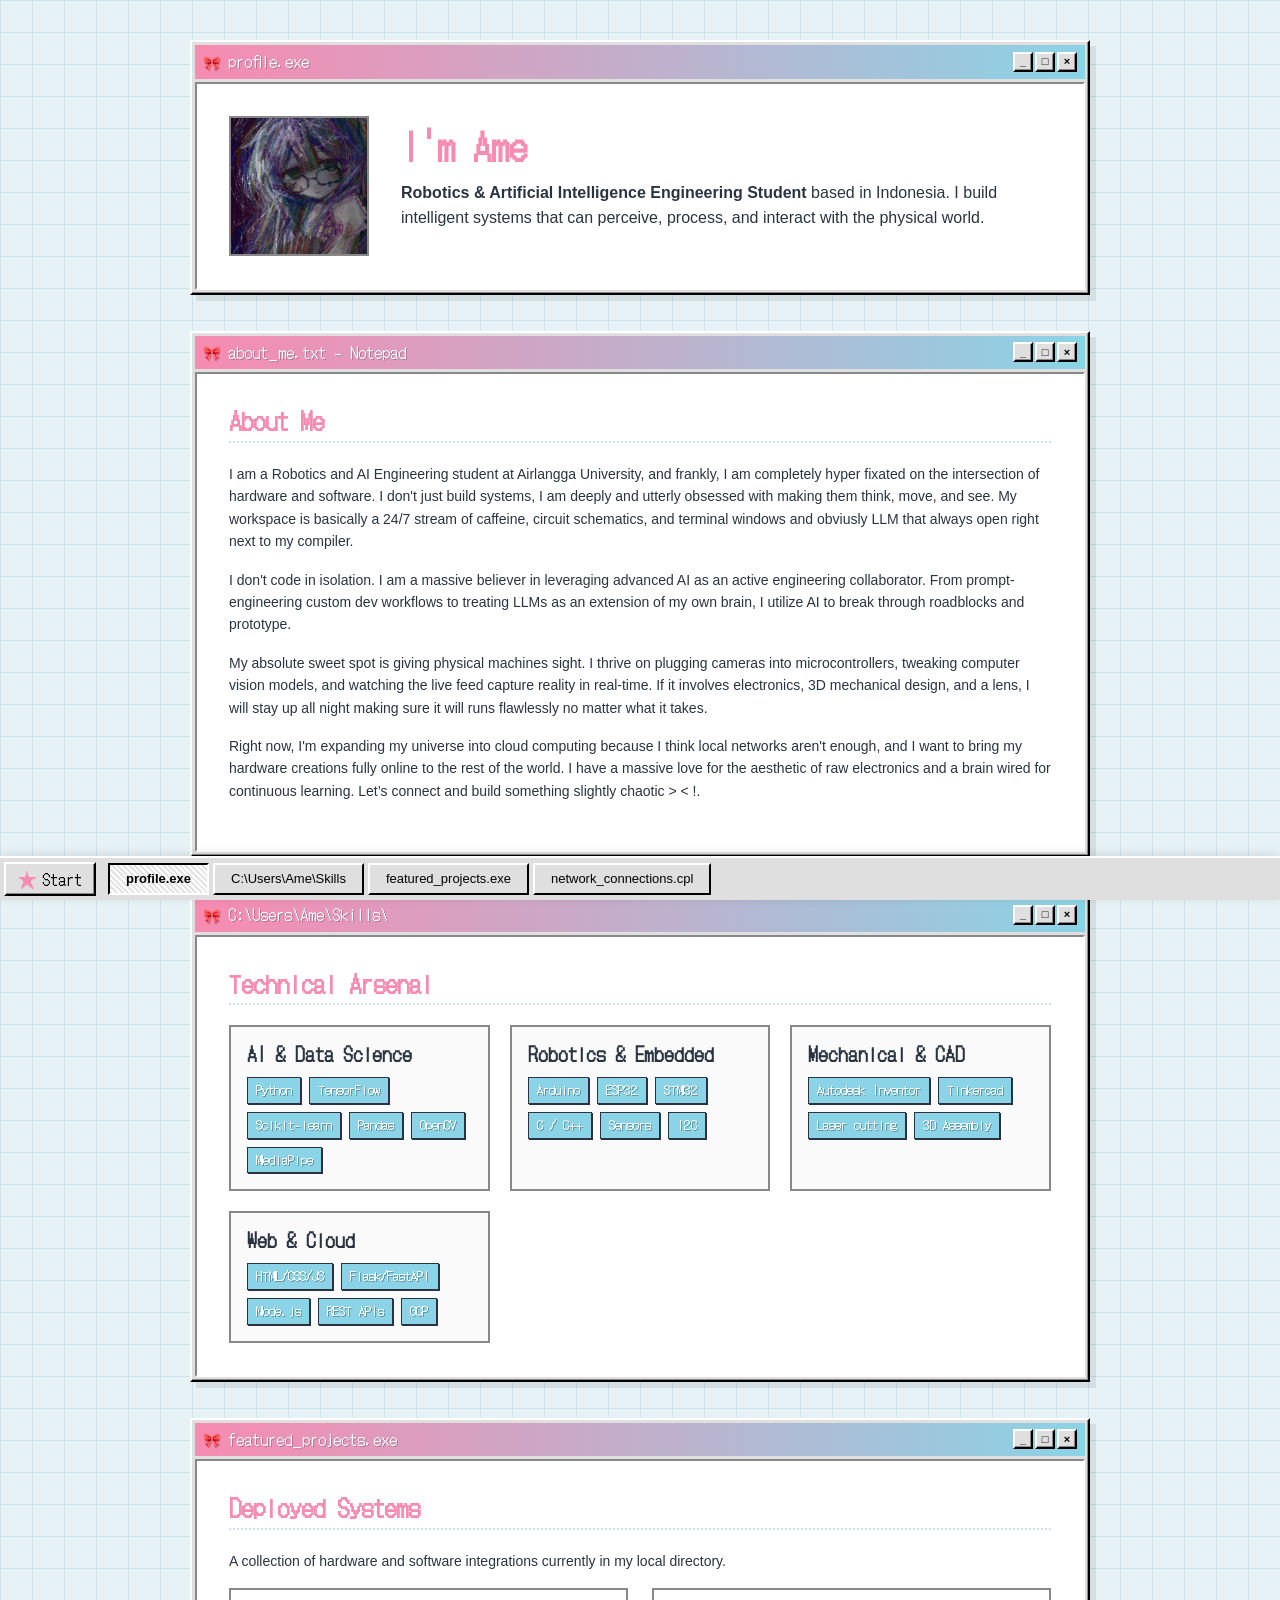
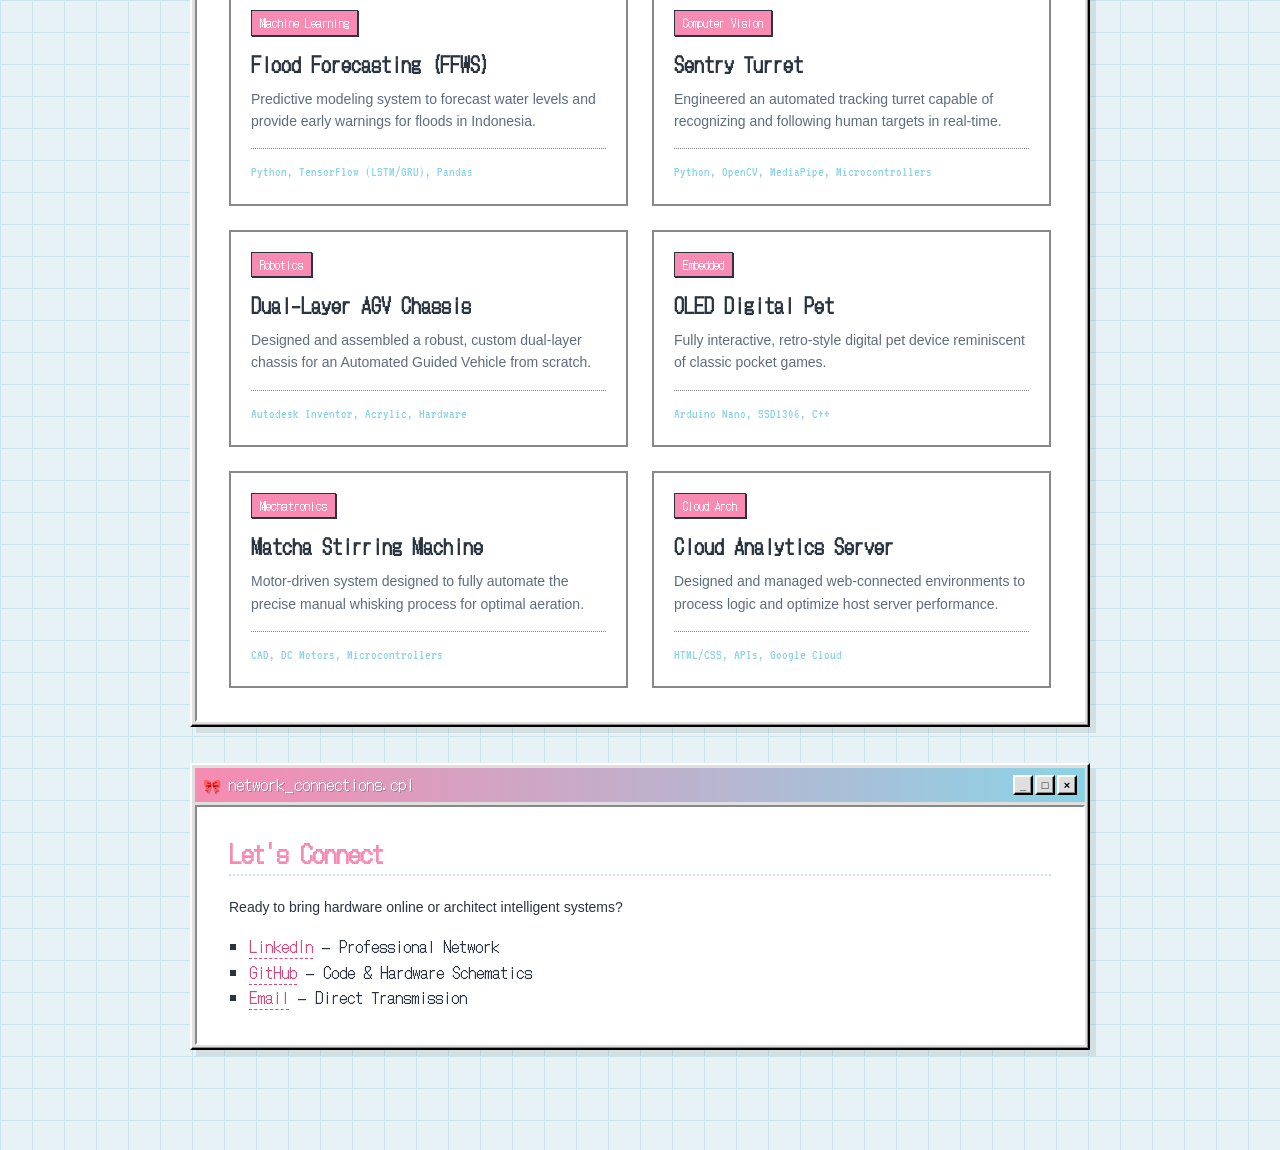
==== PortoPDF.html @ a885be40 "Initial commit: Cleaned retro-style portfolio" ====
<!doctype html>
<html lang="en">

<head>
  <script data-od-sandbox-shim="">(function () {
      function makeStore() {
        var data = {};
        var api = {
          getItem: function (k) { return Object.prototype.hasOwnProperty.call(data, k) ? data[k] : null; },
          setItem: function (k, v) { data[k] = String(v); },
          removeItem: function (k) { delete data[k]; },
          clear: function () { data = {}; },
          key: function (i) { return Object.keys(data)[i] || null; }
        };
        Object.defineProperty(api, 'length', { get: function () { return Object.keys(data).length; } });
        return api;
      }
      function tryShim(name) {
        var works = false;
        try { works = !!window[name] && typeof window[name].getItem === 'function'; void window[name].length; }
        catch (_) { works = false; }
        if (works) return;
        try { Object.defineProperty(window, name, { configurable: true, value: makeStore() }); }
        catch (_) { try { window[name] = makeStore(); } catch (__) { } }
      }
      tryShim('localStorage');
      tryShim('sessionStorage');
      document.addEventListener('click', (e) => {
        if (!e.target || !(e.target instanceof Element)) return;
        var link = e.target.closest('a[href]');
        if (!link) return;
        var href = link.getAttribute('href');
        if (href === null) return;
        var isAnchor = href.startsWith('#') || href === '';
        if (isAnchor) {
          e.preventDefault();
          if (href === '' || href === '#') {
            window.scrollTo({ top: 0 });
            history.replaceState(null, '', ' ');
          } else {
            var targetId = href.slice(1);
            var target = targetId ? document.getElementById(targetId) : null;
            if (target) {
              target.scrollIntoView();
              location.hash === href && history.replaceState(null, '', ' ');
              location.hash = href;
            }
          }
        } else if (link.getAttribute('target') === '_blank') {
          e.preventDefault();
          let safe = false;
          try {
            var url = new URL(href, location.href);
            safe =
              url.protocol === 'http:' ||
              url.protocol === 'https:' ||
              url.protocol === 'mailto:';
          } catch (_) { }
          safe && window.open(href, '_blank', 'noopener,noreferrer');
        }
      });
    })();</script>
  <meta charset="utf-8">
  <meta name="viewport" content="width=device-width, initial-scale=1">
  <title>Ame | Portfolio PDF Version</title>
  <link rel="preconnect" href="https://fonts.googleapis.com">
  <link rel="preconnect" href="https://fonts.gstatic.com" crossorigin="">
  <link href="https://fonts.googleapis.com/css2?family=DotGothic16&amp;family=VT323&amp;display=swap" rel="stylesheet">
  <style>
    :root {
      /* Palette extracted from reference 6206eeb- */
      --bg-desktop: #e6f2f5;
      --grid-line: #cbe3eb;
      --win-bg: #dfdfdf;
      --win-highlight: #ffffff;
      --win-shadow: #888888;
      --win-dark-shadow: #000000;

      --title-grad-1: #f78bb1;
      /* Pastel pink ribbon */
      --title-grad-2: #8bd3e6;
      /* Icy cyan ribbon */

      --text-main: #2a3441;
      --text-muted: #5e6b7e;
      --link-color: #d1497b;

      --font-pixel: 'DotGothic16', sans-serif;
      --font-mono: 'VT323', monospace;
      --font-ui: 'Tahoma', 'MS Sans Serif', sans-serif;
    }

    * {
      box-sizing: border-box;
      margin: 0;
      padding: 0;
    }

    body {
      background-color: #e6f2f5;
      background-image:
        linear-gradient(#cbe3eb 1px, transparent 1px),
        linear-gradient(90deg, #cbe3eb 1px, transparent 1px);
      background-size: 32px 32px;
      font-family: var(--font-ui);
      color: var(--text-main);
      line-height: 1.6;
      padding: 40px 20px 100px;
      overflow-x: hidden;
    }

    .container {
      max-width: 900px;
      margin: 0 auto;
      display: flex;
      flex-direction: column;
      gap: 36px;
    }

    /* Windows 95 Base Box */
    .window {
      background: var(--win-bg);
      border-top: 2px solid var(--win-highlight);
      border-left: 2px solid var(--win-highlight);
      border-right: 2px solid var(--win-dark-shadow);
      border-bottom: 2px solid var(--win-dark-shadow);
      box-shadow: inset -1px -1px var(--win-shadow), inset 1px 1px #dfdfdf, 6px 6px 0px rgba(0, 0, 0, 0.08);
      padding: 3px;
    }

    /* Title Bar */
    .title-bar {
      background: linear-gradient(90deg, var(--title-grad-1), var(--title-grad-2));
      padding: 4px 8px;
      display: flex;
      justify-content: space-between;
      align-items: center;
      color: white;
      font-family: var(--font-pixel);
      font-size: 16px;
      text-shadow: 1px 1px 0px rgba(0, 0, 0, 0.2);
    }

    .title-bar-text {
      display: flex;
      align-items: center;
      gap: 8px;
    }

    .title-bar-text::before {
      content: '🎀';
      font-size: 14px;
    }

    .title-bar-controls {
      display: flex;
      gap: 2px;
    }

    .title-bar-controls button {
      background: var(--win-bg);
      border-top: 2px solid var(--win-highlight);
      border-left: 2px solid var(--win-highlight);
      border-right: 2px solid var(--win-dark-shadow);
      border-bottom: 2px solid var(--win-dark-shadow);
      box-shadow: inset -1px -1px var(--win-shadow);
      width: 20px;
      height: 20px;
      font-weight: bold;
      font-family: var(--font-ui);
      font-size: 11px;
      line-height: 1;
      cursor: default;
      color: black;
      text-shadow: none;
      display: grid;
      place-items: center;
    }

    /* Window Content Wrapper */
    .window-content {
      background: white;
      border-top: 2px solid var(--win-shadow);
      border-left: 2px solid var(--win-shadow);
      border-right: 2px solid var(--win-highlight);
      border-bottom: 2px solid var(--win-highlight);
      padding: 32px;
      margin-top: 3px;
      font-size: 14px;
    }

    /* Typography */
    h1,
    h2,
    h3 {
      font-family: var(--font-pixel);
      margin-bottom: 12px;
      line-height: 1.2;
    }

    h1 {
      font-size: 36px;
      color: var(--title-grad-1);
    }

    h2 {
      font-size: 24px;
      color: var(--title-grad-1);
      border-bottom: 2px dotted var(--grid-line);
      padding-bottom: 6px;
      margin-bottom: 20px;
    }

    h3 {
      font-size: 18px;
      color: var(--text-main);
    }

    p {
      margin-bottom: 16px;
    }

    a {
      color: var(--link-color);
      text-decoration: none;
      border-bottom: 1px dashed var(--link-color);
    }

    a:hover {
      background: var(--link-color);
      color: white;
      border-bottom-style: solid;
    }

    /* --- Sections based on Wireframes --- */

    /* Hero (Based on WA0174) */
    .hero-layout {
      display: flex;
      gap: 32px;
      align-items: center;
    }

    .hero-avatar {
      width: 140px;
      height: 140px;
      border: 2px solid var(--win-shadow);
      background: var(--bg-desktop);
      display: flex;
      justify-content: center;
      align-items: center;
      font-size: 64px;
      box-shadow: inset 2px 2px 0px rgba(0, 0, 0, 0.1);
      flex-shrink: 0;
    }

    .hero-text {
      flex: 1;
    }

    .hero-text p {
      font-size: 16px;
    }

    .hero-links {
      display: flex;
      gap: 16px;
      margin-top: 8px;
    }

    /* About Me (Based on WA0176) */
    .about-layout {
      display: flex;
      gap: 32px;
      align-items: center;
      flex-wrap: wrap;
    }

    .about-text {
      flex: 1;
      min-width: 280px;
    }

    .about-graphic {
      font-size: 72px;
      color: var(--title-grad-2);
      min-width: 150px;
      text-align: center;
      user-select: none;
      text-shadow: 2px 2px 0px rgba(0, 0, 0, 0.05);
      animation: float 4s ease-in-out infinite;
    }

    @keyframes float {

      0%,
      100% {
        transform: translateY(0);
      }

      50% {
        transform: translateY(-10px);
      }
    }

    /* Skills Grid (Based on WA0175/WA0176) */
    .skills-grid {
      display: grid;
      grid-template-columns: repeat(auto-fit, minmax(220px, 1fr));
      gap: 20px;
    }

    .skill-box {
      border: 2px solid var(--win-shadow);
      padding: 16px;
      background: #fafafa;
    }

    .skill-box h3 {
      margin-bottom: 12px;
    }

    .skill-pills {
      display: flex;
      flex-wrap: wrap;
      gap: 8px;
    }

    .skill-pill {
      background: var(--title-grad-2);
      color: white;
      font-family: var(--font-pixel);
      font-size: 13px;
      padding: 2px 8px;
      border: 1px solid var(--text-main);
      box-shadow: 1px 1px 0px var(--text-main);
      text-shadow: 1px 1px 0px rgba(0, 0, 0, 0.3);
    }

    /* Projects Grid (Based on WA0174/WA0175) */
    .projects-grid {
      display: grid;
      grid-template-columns: 1fr;
      gap: 24px;
    }

    @media (min-width: 768px) {
      .projects-grid {
        grid-template-columns: 1fr 1fr;
      }
    }

    .project-card {
      border: 2px solid var(--win-shadow);
      padding: 20px;
      background: #fff;
      display: flex;
      flex-direction: column;
      position: relative;
    }

    .project-domain {
      font-family: var(--font-pixel);
      font-size: 12px;
      background: var(--title-grad-1);
      color: white;
      padding: 2px 8px;
      display: inline-block;
      align-self: flex-start;
      margin-bottom: 12px;
      border: 1px solid var(--text-main);
      box-shadow: 1px 1px 0px var(--text-main);
    }

    .project-title {
      font-size: 20px;
      font-weight: bold;
      color: var(--text-main);
      margin-bottom: 8px;
      font-family: var(--font-pixel);
    }

    .project-desc {
      font-size: 14px;
      color: var(--text-muted);
      margin-bottom: 16px;
      flex: 1;
    }

    .project-tech {
      font-family: var(--font-mono);
      font-size: 14px;
      color: var(--title-grad-2);
      border-top: 1px dotted var(--win-shadow);
      padding-top: 12px;
    }

    /* Taskbar */
    .taskbar {
      position: fixed;
      bottom: 0;
      left: 0;
      right: 0;
      height: 44px;
      background: var(--win-bg);
      border-top: 2px solid var(--win-highlight);
      display: flex;
      align-items: center;
      padding: 0 4px;
      z-index: 1000;
      box-shadow: 0 -2px 10px rgba(0, 0, 0, 0.1);
    }

    .start-btn {
      display: flex;
      align-items: center;
      gap: 6px;
      font-family: var(--font-pixel);
      font-size: 16px;
      padding: 2px 12px;
      background: var(--win-bg);
      border-top: 2px solid var(--win-highlight);
      border-left: 2px solid var(--win-highlight);
      border-right: 2px solid var(--win-dark-shadow);
      border-bottom: 2px solid var(--win-dark-shadow);
      box-shadow: inset -1px -1px var(--win-shadow);
      cursor: default;
      height: 34px;
    }

    .start-btn-icon {
      color: var(--title-grad-1);
      font-size: 18px;
    }

    .taskbar-tasks {
      display: flex;
      flex: 1;
      margin: 0 12px;
      gap: 4px;
    }

    .task {
      padding: 4px 16px;
      font-family: var(--font-ui);
      font-size: 13px;
      background: var(--win-bg);
      border-top: 2px solid var(--win-highlight);
      border-left: 2px solid var(--win-highlight);
      border-right: 2px solid var(--win-dark-shadow);
      border-bottom: 2px solid var(--win-dark-shadow);
      display: flex;
      align-items: center;
      max-width: 180px;
      white-space: nowrap;
      overflow: hidden;
      text-overflow: ellipsis;
      cursor: default;
      color: black;
    }

    .task.active {
      border-top: 2px solid var(--win-dark-shadow);
      border-left: 2px solid var(--win-dark-shadow);
      border-right: 2px solid var(--win-highlight);
      border-bottom: 2px solid var(--win-highlight);
      background: repeating-linear-gradient(45deg, #e4e4e4, #e4e4e4 2px, #fff 2px, #fff 4px);
      font-weight: bold;
    }

    .taskbar-time {
      font-family: var(--font-ui);
      font-size: 13px;
      padding: 0 16px;
      border-top: 2px solid var(--win-dark-shadow);
      border-left: 2px solid var(--win-dark-shadow);
      border-right: 2px solid var(--win-highlight);
      border-bottom: 2px solid var(--win-highlight);
      height: 32px;
      display: flex;
      align-items: center;
      background: white;
    }

    @media (max-width: 650px) {
      .hero-layout {
        flex-direction: column;
        text-align: center;
      }

      .about-layout {
        flex-direction: column-reverse;
        text-align: center;
      }

      .task {
        display: none;
      }
    }
  </style>
</head>

<body>

  <div class="container" data-od-id="path-0">

    <!-- Hero Box -->
    <div class="window" id="home" data-od-id="path-0-0">
      <div class="title-bar" data-od-id="path-0-0-0">
        <div class="title-bar-text">profile.exe</div>
        <div class="title-bar-controls">
          <button data-od-id="path-0-0-0-1-0">_</button><button data-od-id="path-0-0-0-1-1">□</button><button
            data-od-id="path-0-0-0-1-2">×</button>
        </div>
      </div>
      <div class="window-content" data-od-id="path-0-0-1">
        <div class="hero-layout">
          <div class="hero-avatar">
            <img src="profile_picture.jpg" alt="Ame" style="width: 100%; height: 100%; object-fit: cover;">
          </div>
          <div class="hero-text">
            <h1 data-od-id="path-0-0-1-0-1-0">I'm Ame</h1>
            <p><strong>Robotics &amp; Artificial Intelligence Engineering Student</strong> based in Indonesia. I build
              intelligent systems that can perceive, process, and interact with the physical world.</p>
            <div class="hero-links">
            </div>
          </div>
        </div>
      </div>
    </div>

    <!-- About Me -->
    <div class="window" id="about" data-od-id="path-0-1">
      <div class="title-bar" data-od-id="path-0-1-0">
        <div class="title-bar-text">about_me.txt - Notepad</div>
        <div class="title-bar-controls">
          <button data-od-id="path-0-1-0-1-0">_</button><button data-od-id="path-0-1-0-1-1">□</button><button
            data-od-id="path-0-1-0-1-2">×</button>
        </div>
      </div>
      <div class="window-content" data-od-id="path-0-1-1">
        <div class="about-layout">
          <div class="about-text">
            <h2 data-od-id="path-0-1-1-0-0-0">About Me</h2>
            <p>I am a Robotics and AI Engineering student at Airlangga University, and frankly, I am completely hyper
              fixated on the intersection of hardware and software. I don't just build systems, I am deeply and utterly
              obsessed with making them think, move, and see. My workspace is basically a 24/7 stream of caffeine,
              circuit schematics, and terminal windows and obviusly LLM that always open right next to my compiler.</p>
            <p>I don't code in isolation. I am a massive believer in leveraging advanced AI as an active engineering
              collaborator. From prompt-engineering custom dev workflows to treating LLMs as an extension of my own
              brain, I utilize AI to break through roadblocks and prototype.</p>
            <p>My absolute sweet spot is giving physical machines sight. I thrive on plugging cameras into
              microcontrollers, tweaking computer vision models, and watching the live feed capture reality in
              real-time. If it involves electronics, 3D mechanical design, and a lens, I will stay up all night making
              sure it will runs flawlessly no matter what it takes.</p>
            <p>Right now, I'm expanding my universe into cloud computing because I think local networks aren't enough,
              and I want to bring my hardware creations fully online to the rest of the world. I have a massive love for
              the aesthetic of raw electronics and a brain wired for continuous learning. Let’s connect and build
              something slightly chaotic &gt; &lt; !.</p>
          </div>

        </div>
      </div>
    </div>

    <!-- Skills -->
    <div class="window" id="skills" data-od-id="path-0-2">
      <div class="title-bar" data-od-id="path-0-2-0">
        <div class="title-bar-text">C:\Users\Ame\Skills\</div>
        <div class="title-bar-controls">
          <button data-od-id="path-0-2-0-1-0">_</button><button data-od-id="path-0-2-0-1-1">□</button><button
            data-od-id="path-0-2-0-1-2">×</button>
        </div>
      </div>
      <div class="window-content" data-od-id="path-0-2-1">
        <h2 data-od-id="path-0-2-1-0">Technical Arsenal</h2>
        <div class="skills-grid">
          <div class="skill-box">
            <h3 data-od-id="path-0-2-1-1-0-0">AI &amp; Data Science</h3>
            <div class="skill-pills">
              <span class="skill-pill">Python</span>
              <span class="skill-pill">TensorFlow</span>
              <span class="skill-pill">Scikit-learn</span>
              <span class="skill-pill">Pandas</span>
              <span class="skill-pill">OpenCV</span>
              <span class="skill-pill">MediaPipe</span>
            </div>
          </div>
          <div class="skill-box">
            <h3 data-od-id="path-0-2-1-1-1-0">Robotics &amp; Embedded</h3>
            <div class="skill-pills">
              <span class="skill-pill">Arduino</span>
              <span class="skill-pill">ESP32</span>
              <span class="skill-pill">STM32</span>
              <span class="skill-pill">C / C++</span>
              <span class="skill-pill">Sensors</span>
              <span class="skill-pill">I2C</span>
            </div>
          </div>
          <div class="skill-box">
            <h3 data-od-id="path-0-2-1-1-2-0">Mechanical &amp; CAD</h3>
            <div class="skill-pills">
              <span class="skill-pill">Autodesk Inventor</span>
              <span class="skill-pill">Tinkercad</span>
              <span class="skill-pill">Laser cutting</span>
              <span class="skill-pill">3D Assembly</span>
            </div>
          </div>
          <div class="skill-box">
            <h3 data-od-id="path-0-2-1-1-3-0">Web &amp; Cloud</h3>
            <div class="skill-pills">
              <span class="skill-pill">HTML/CSS/JS</span>
              <span class="skill-pill">Flask/FastAPI</span>
              <span class="skill-pill">Node.js</span>
              <span class="skill-pill">REST APIs</span>
              <span class="skill-pill">GCP</span>
            </div>
          </div>
        </div>
      </div>
    </div>

    <!-- Projects Grid -->
    <div class="window" id="projects" data-od-id="path-0-3">
      <div class="title-bar" data-od-id="path-0-3-0">
        <div class="title-bar-text">featured_projects.exe</div>
        <div class="title-bar-controls">
          <button data-od-id="path-0-3-0-1-0">_</button><button data-od-id="path-0-3-0-1-1">□</button><button
            data-od-id="path-0-3-0-1-2">×</button>
        </div>
      </div>
      <div class="window-content" data-od-id="path-0-3-1">
        <h2 data-od-id="path-0-3-1-0">Deployed Systems</h2>
        <p>A collection of hardware and software integrations currently in my local directory.</p>
        <div class="projects-grid">

          <div class="project-card">
            <span class="project-domain">Machine Learning</span>
            <div class="project-title">Flood Forecasting (FFWS)</div>
            <p class="project-desc">Predictive modeling system to forecast water levels and provide early warnings for
              floods in Indonesia.</p>
            <div class="project-tech">Python, TensorFlow (LSTM/GRU), Pandas</div>
          </div>

          <div class="project-card">
            <span class="project-domain">Computer Vision</span>
            <div class="project-title">Sentry Turret</div>
            <p class="project-desc">Engineered an automated tracking turret capable of recognizing and following human
              targets in real-time.</p>
            <div class="project-tech">Python, OpenCV, MediaPipe, Microcontrollers</div>
          </div>

          <div class="project-card">
            <span class="project-domain">Robotics</span>
            <div class="project-title">Dual-Layer AGV Chassis</div>
            <p class="project-desc">Designed and assembled a robust, custom dual-layer chassis for an Automated Guided
              Vehicle from scratch.</p>
            <div class="project-tech">Autodesk Inventor, Acrylic, Hardware</div>
          </div>

          <div class="project-card">
            <span class="project-domain">Embedded</span>
            <div class="project-title">OLED Digital Pet</div>
            <p class="project-desc">Fully interactive, retro-style digital pet device reminiscent of classic pocket
              games.</p>
            <div class="project-tech">Arduino Nano, SSD1306, C++</div>
          </div>

          <div class="project-card">
            <span class="project-domain">Mechatronics</span>
            <div class="project-title">Matcha Stirring Machine</div>
            <p class="project-desc">Motor-driven system designed to fully automate the precise manual whisking process
              for optimal aeration.</p>
            <div class="project-tech">CAD, DC Motors, Microcontrollers</div>
          </div>

          <div class="project-card">
            <span class="project-domain">Cloud Arch</span>
            <div class="project-title">Cloud Analytics Server</div>
            <p class="project-desc">Designed and managed web-connected environments to process logic and optimize host
              server performance.</p>
            <div class="project-tech">HTML/CSS, APIs, Google Cloud</div>
          </div>

        </div>
      </div>
    </div>

    <!-- Contact -->
    <div class="window" id="contact" data-od-id="path-0-4">
      <div class="title-bar" data-od-id="path-0-4-0">
        <div class="title-bar-text">network_connections.cpl</div>
        <div class="title-bar-controls">
          <button data-od-id="path-0-4-0-1-0">_</button><button data-od-id="path-0-4-0-1-1">□</button><button
            data-od-id="path-0-4-0-1-2">×</button>
        </div>
      </div>
      <div class="window-content" data-od-id="path-0-4-1">
        <h2 data-od-id="path-0-4-1-0">Let's Connect</h2>
        <p>Ready to bring hardware online or architect intelligent systems?</p>
        <ul
          style="list-style: square; padding-left: 20px; margin-top: 16px; font-family: var(--font-pixel); font-size: 16px;">
          <li><a href="#" data-od-id="path-0-4-1-2-0-0">LinkedIn</a> — Professional Network</li>
          <li><a href="https://github.com/AkaAkaneDesu" target="_blank" data-od-id="path-0-4-1-2-1-0">GitHub</a> — Code &amp; Hardware Schematics</li>
          <li><a href="mailto:Littlegopnik314@Gmail.com" data-od-id="path-0-4-1-2-2-0">Email</a> — Direct Transmission</li>
        </ul>
      </div>
    </div>

  </div>

  <!-- OS Taskbar -->
  <div class="taskbar" data-od-id="path-1">
    <button class="start-btn" data-od-id="path-1-0">
      <span class="start-btn-icon">★</span> Start
    </button>
    <div class="taskbar-tasks">
      <div class="task active">profile.exe</div>
      <div class="task">C:\Users\Ame\Skills</div>
      <div class="task">featured_projects.exe</div>
      <div class="task">network_connections.cpl</div>
    </div>
  </div>



  <script data-od-snapshot-bridge="">(function () {
      function copyComputedStyle(source, target) {
        if (!source || !target || source.nodeType !== 1 || target.nodeType !== 1) return;
        var computed = window.getComputedStyle(source);
        var style = target.getAttribute('style') || '';
        for (var i = 0; i < computed.length; i++) {
          var prop = computed[i];
          style += prop + ':' + computed.getPropertyValue(prop) + ';';
        }
        target.setAttribute('style', style);
      }
      function syncElementState(source, target) {
        var tag = source.tagName ? source.tagName.toLowerCase() : '';
        if (tag === 'img' && source.currentSrc) target.setAttribute('src', source.currentSrc);
        if (tag === 'input' || tag === 'textarea') target.setAttribute('value', source.value || '');
        if (tag === 'canvas') {
          try {
            var img = document.createElement('img');
            img.setAttribute('src', source.toDataURL('image/png'));
            img.setAttribute('style', target.getAttribute('style') || '');
            target.parentNode && target.parentNode.replaceChild(img, target);
          } catch (_) { }
        }
      }
      function inlineSnapshotStyles(originalRoot, cloneRoot) {
        copyComputedStyle(originalRoot, cloneRoot);
        syncElementState(originalRoot, cloneRoot);
        var originals = originalRoot.querySelectorAll('*');
        var clones = cloneRoot.querySelectorAll('*');
        var count = Math.min(originals.length, clones.length);
        for (var i = 0; i < count; i++) {
          copyComputedStyle(originals[i], clones[i]);
          syncElementState(originals[i], clones[i]);
        }
        var scripts = cloneRoot.querySelectorAll('script');
        for (var s = scripts.length - 1; s >= 0; s--) scripts[s].remove();
      }
      function waitForImages() {
        var imgs = Array.prototype.slice.call(document.images || []);
        return Promise.all(imgs.map(function (img) {
          if (img.complete) return Promise.resolve();
          return new Promise(function (resolve) {
            img.addEventListener('load', resolve, { once: true });
            img.addEventListener('error', resolve, { once: true });
          });
        }));
      }
      function renderSnapshot(id) {
        var w = Math.max(1, window.innerWidth || document.documentElement.clientWidth || 1);
        var h = Math.max(1, window.innerHeight || document.documentElement.clientHeight || 1);
        var dpr = window.devicePixelRatio || 1;
        var docW = Math.max(w, document.documentElement.scrollWidth || 0, document.body ? document.body.scrollWidth : 0);
        var docH = Math.max(h, document.documentElement.scrollHeight || 0, document.body ? document.body.scrollHeight : 0);
        var clone = document.documentElement.cloneNode(true);
        clone.setAttribute('xmlns', 'http://www.w3.org/1999/xhtml');
        inlineSnapshotStyles(document.documentElement, clone);
        var serializer = new XMLSerializer();
        var html = serializer.serializeToString(clone);
        var svg = '<svg xmlns="http://www.w3.org/2000/svg" width="' + w + '" height="' + h + '" viewBox="0 0 ' + w + ' ' + h + '">' +
          '<foreignObject x="' + (-window.scrollX || 0) + '" y="' + (-window.scrollY || 0) + '" width="' + docW + '" height="' + docH + '">' +
          html +
          '</foreignObject></svg>';
        var img = new Image();
        img.onload = function () {
          try {
            var canvas = document.createElement('canvas');
            canvas.width = Math.max(1, Math.floor(w * dpr));
            canvas.height = Math.max(1, Math.floor(h * dpr));
            var ctx = canvas.getContext('2d');
            if (!ctx) throw new Error('no 2d context');
            ctx.scale(dpr, dpr);
            ctx.drawImage(img, 0, 0, w, h);
            window.parent.postMessage({ type: 'od:snapshot:result', id: id, dataUrl: canvas.toDataURL('image/png'), w: canvas.width, h: canvas.height }, '*');
          } catch (err) {
            window.parent.postMessage({ type: 'od:snapshot:result', id: id, error: String(err && err.message || err) }, '*');
          }
        };
        img.onerror = function () {
          window.parent.postMessage({ type: 'od:snapshot:result', id: id, error: 'snapshot image failed' }, '*');
        };
        img.src = 'data:image/svg+xml;charset=utf-8,' + encodeURIComponent(svg);
      }
      window.addEventListener('message', function (ev) {
        var data = ev && ev.data;
        if (!data || data.type !== 'od:snapshot' || !data.id) return;
        waitForImages().then(function () { renderSnapshot(String(data.id)); });
      });
    })();</script>
  <script data-od-srcdoc-transport-activation="">(function () {
      window.addEventListener('message', function (ev) {
        var data = ev && ev.data;
        if (!data || data.type !== 'od:srcdoc-transport-activate' || typeof data.html !== 'string') return;
        document.open();
        document.write(data.html);
        document.close();
      });
    })();</script>
</body>

</html>
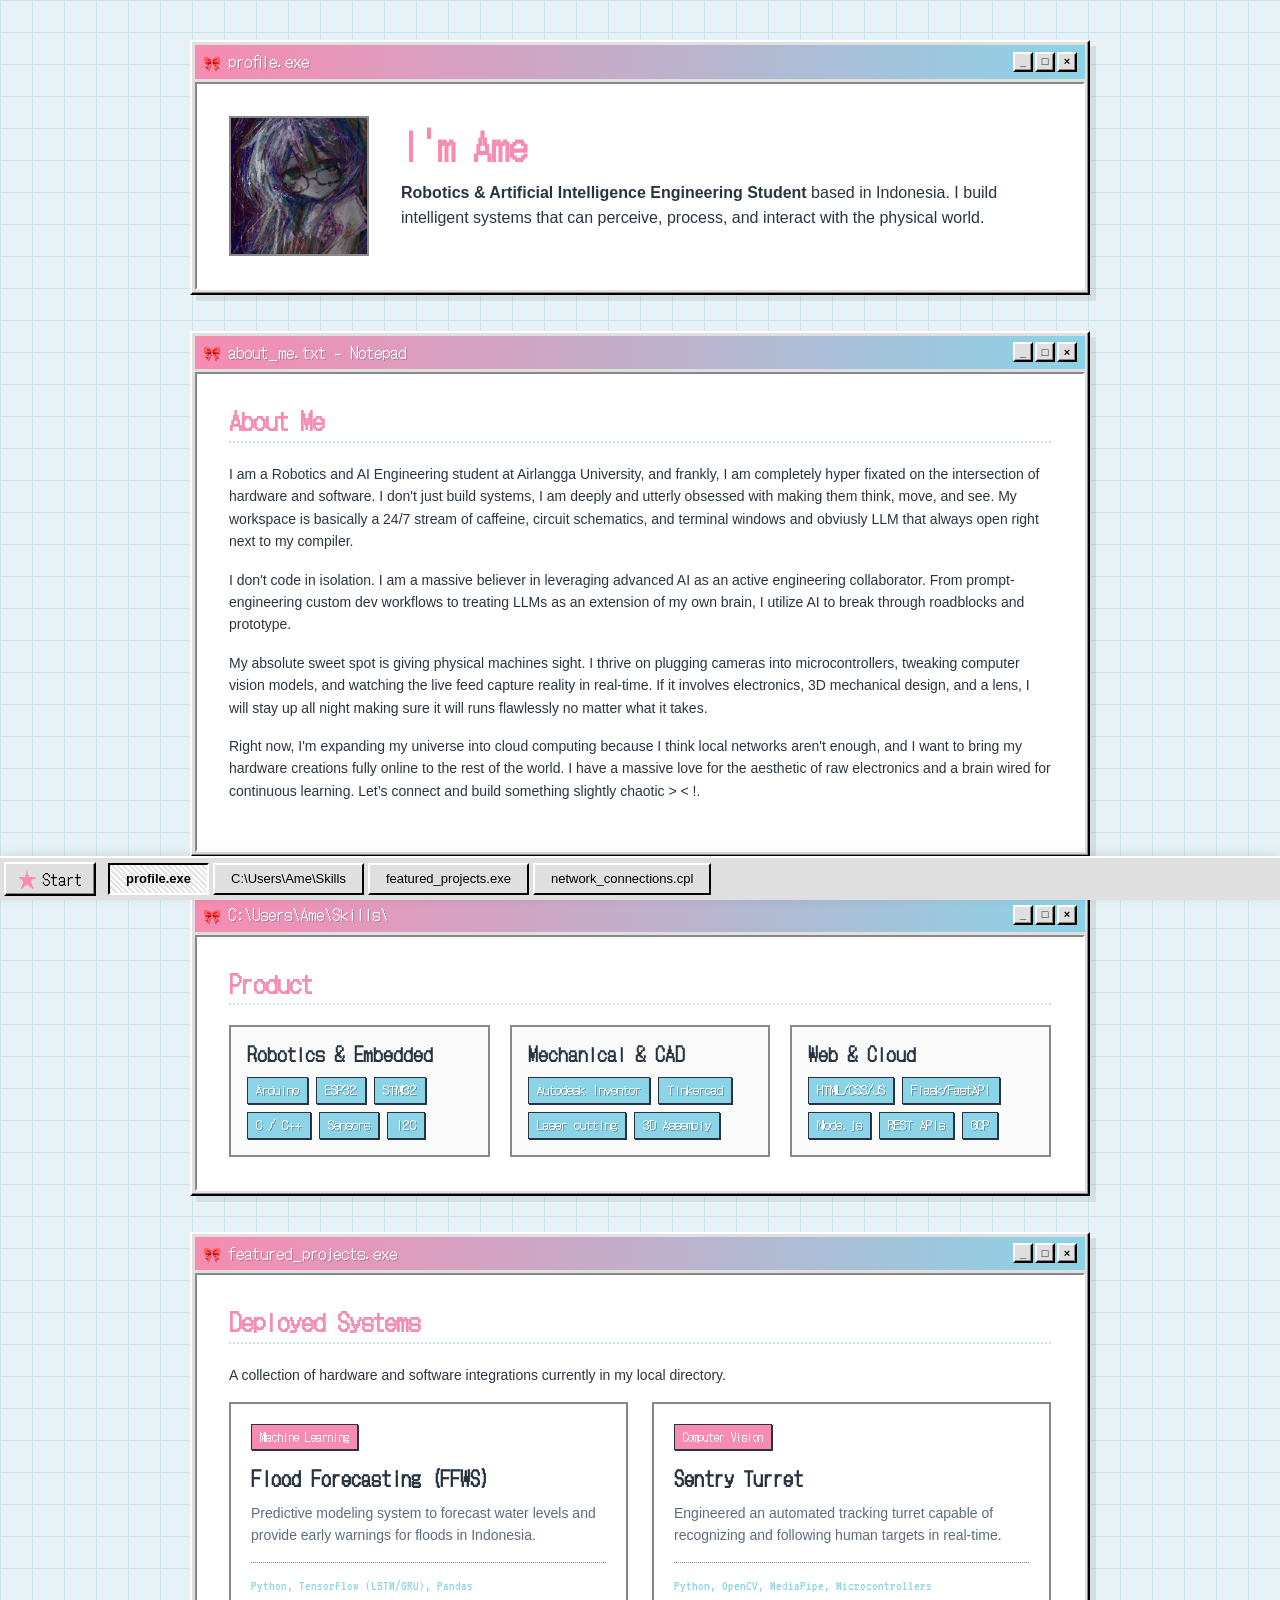
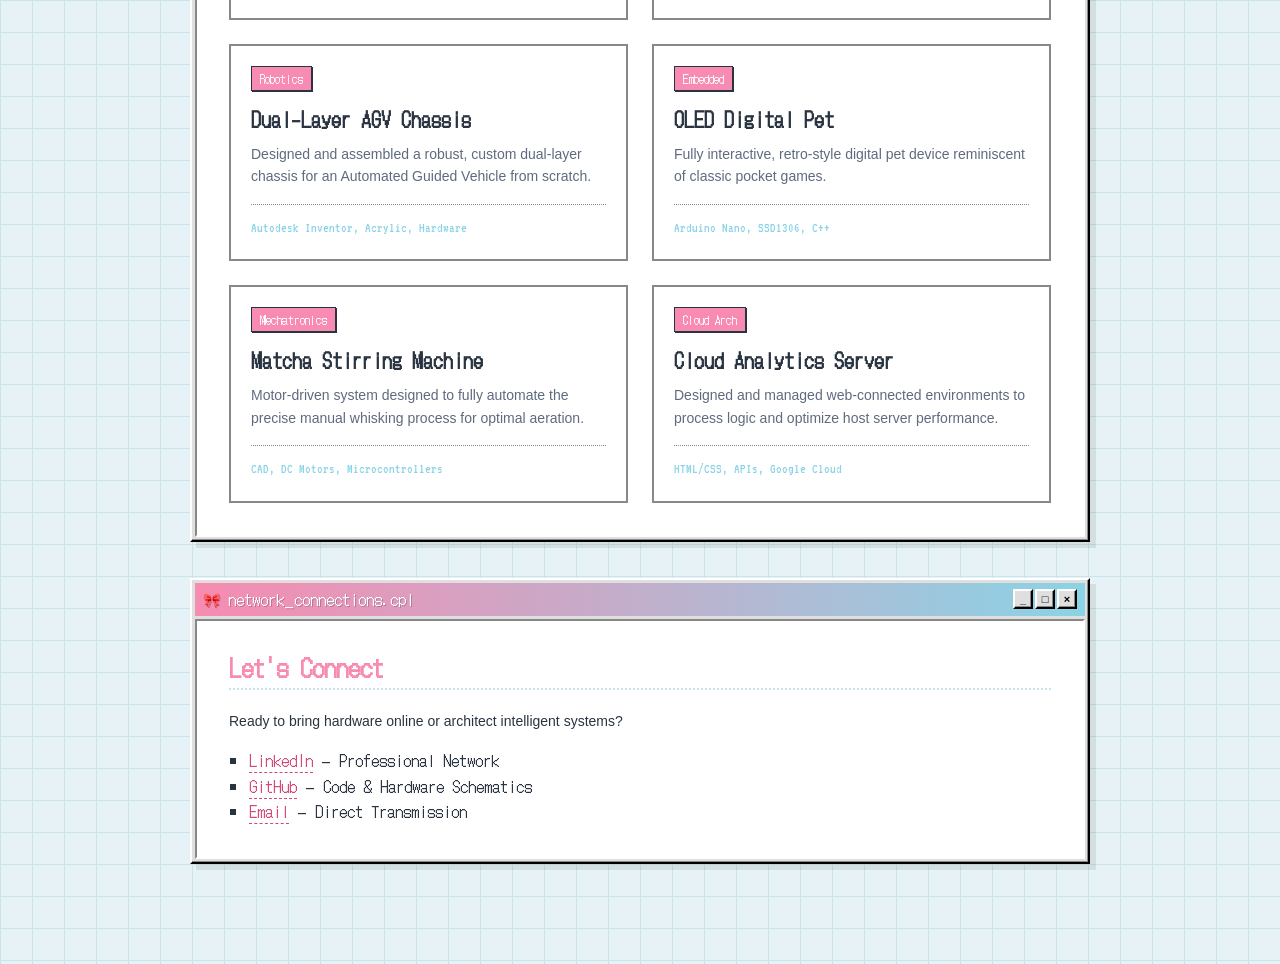
==== commit c8d47a8a: "Replace Live Stream Chat with Product Skills Grid and remove AI & Data Science box" ====
--- a/PortoPDF.html
+++ b/PortoPDF.html
@@ -573,19 +573,8 @@
         </div>
       </div>
       <div class="window-content" data-od-id="path-0-2-1">
-        <h2 data-od-id="path-0-2-1-0">Technical Arsenal</h2>
+        <h2 data-od-id="path-0-2-1-0">Product</h2>
         <div class="skills-grid">
-          <div class="skill-box">
-            <h3 data-od-id="path-0-2-1-1-0-0">AI &amp; Data Science</h3>
-            <div class="skill-pills">
-              <span class="skill-pill">Python</span>
-              <span class="skill-pill">TensorFlow</span>
-              <span class="skill-pill">Scikit-learn</span>
-              <span class="skill-pill">Pandas</span>
-              <span class="skill-pill">OpenCV</span>
-              <span class="skill-pill">MediaPipe</span>
-            </div>
-          </div>
           <div class="skill-box">
             <h3 data-od-id="path-0-2-1-1-1-0">Robotics &amp; Embedded</h3>
             <div class="skill-pills">
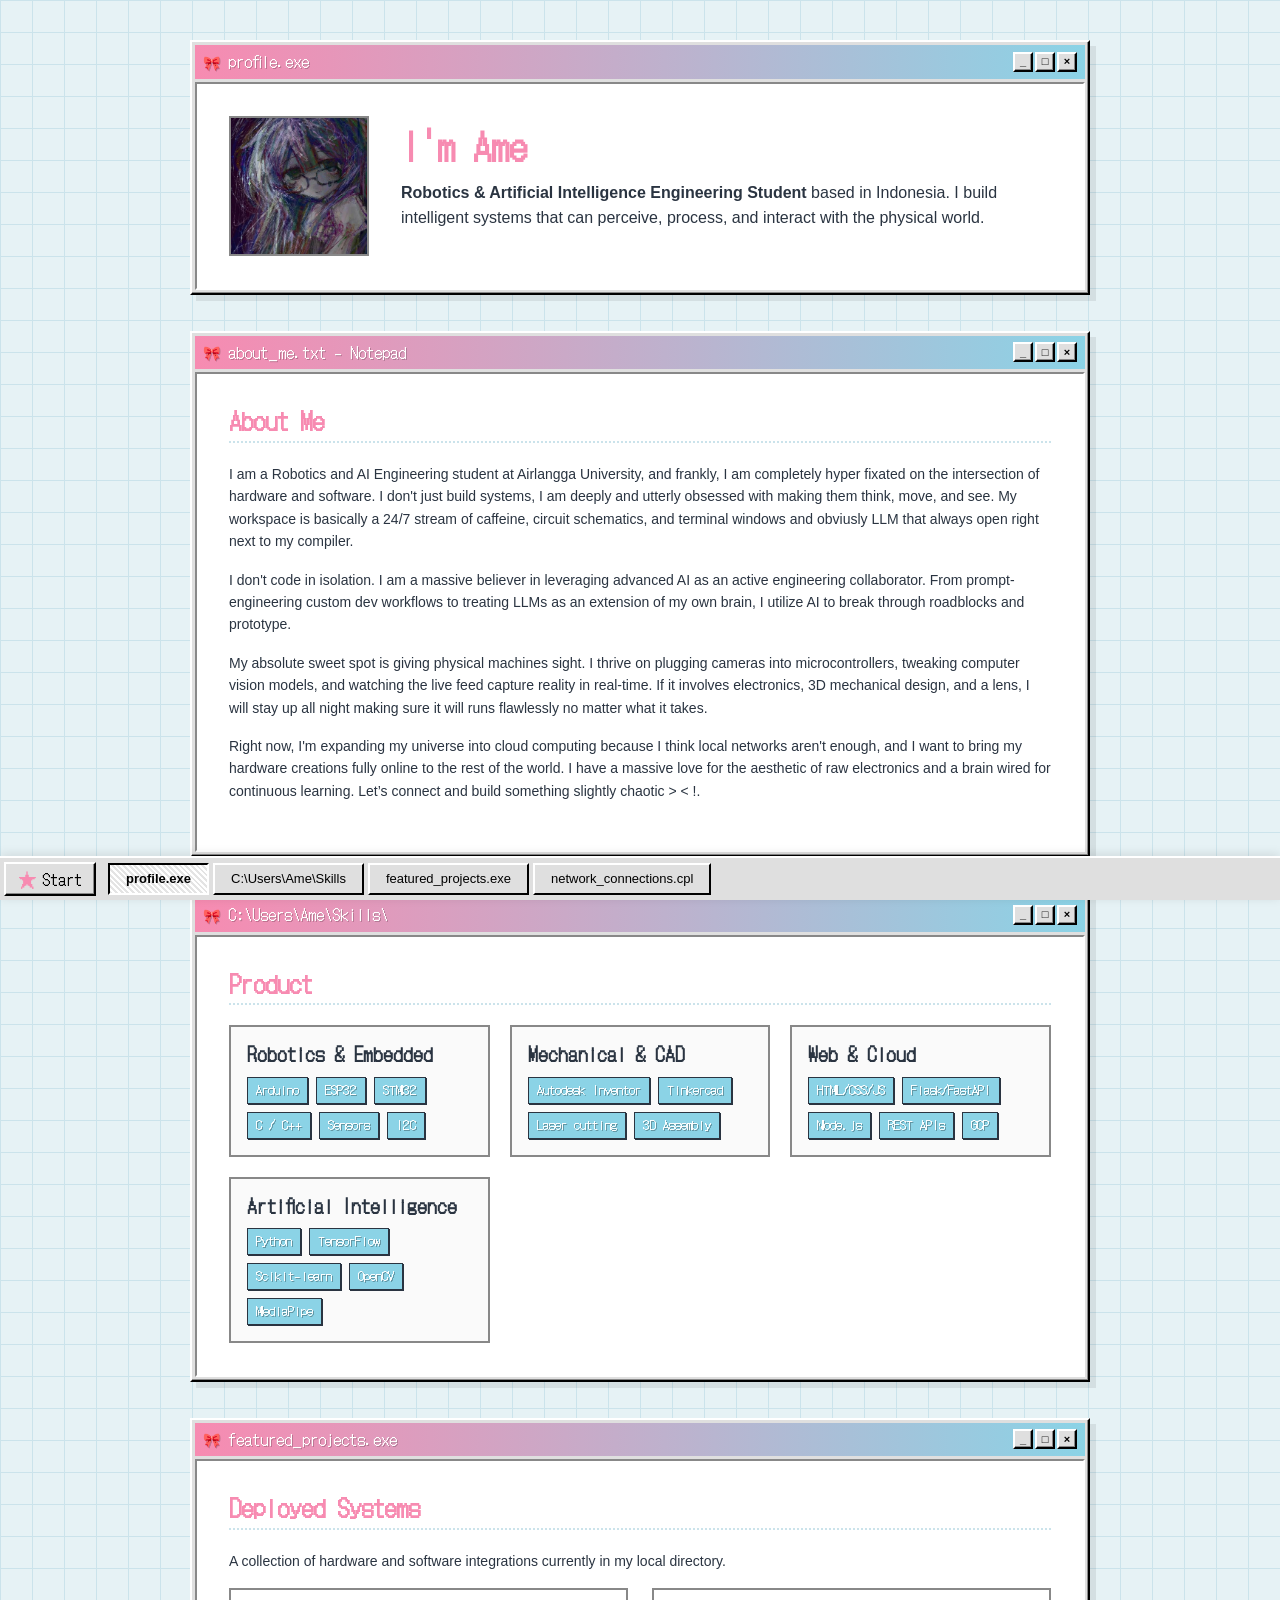
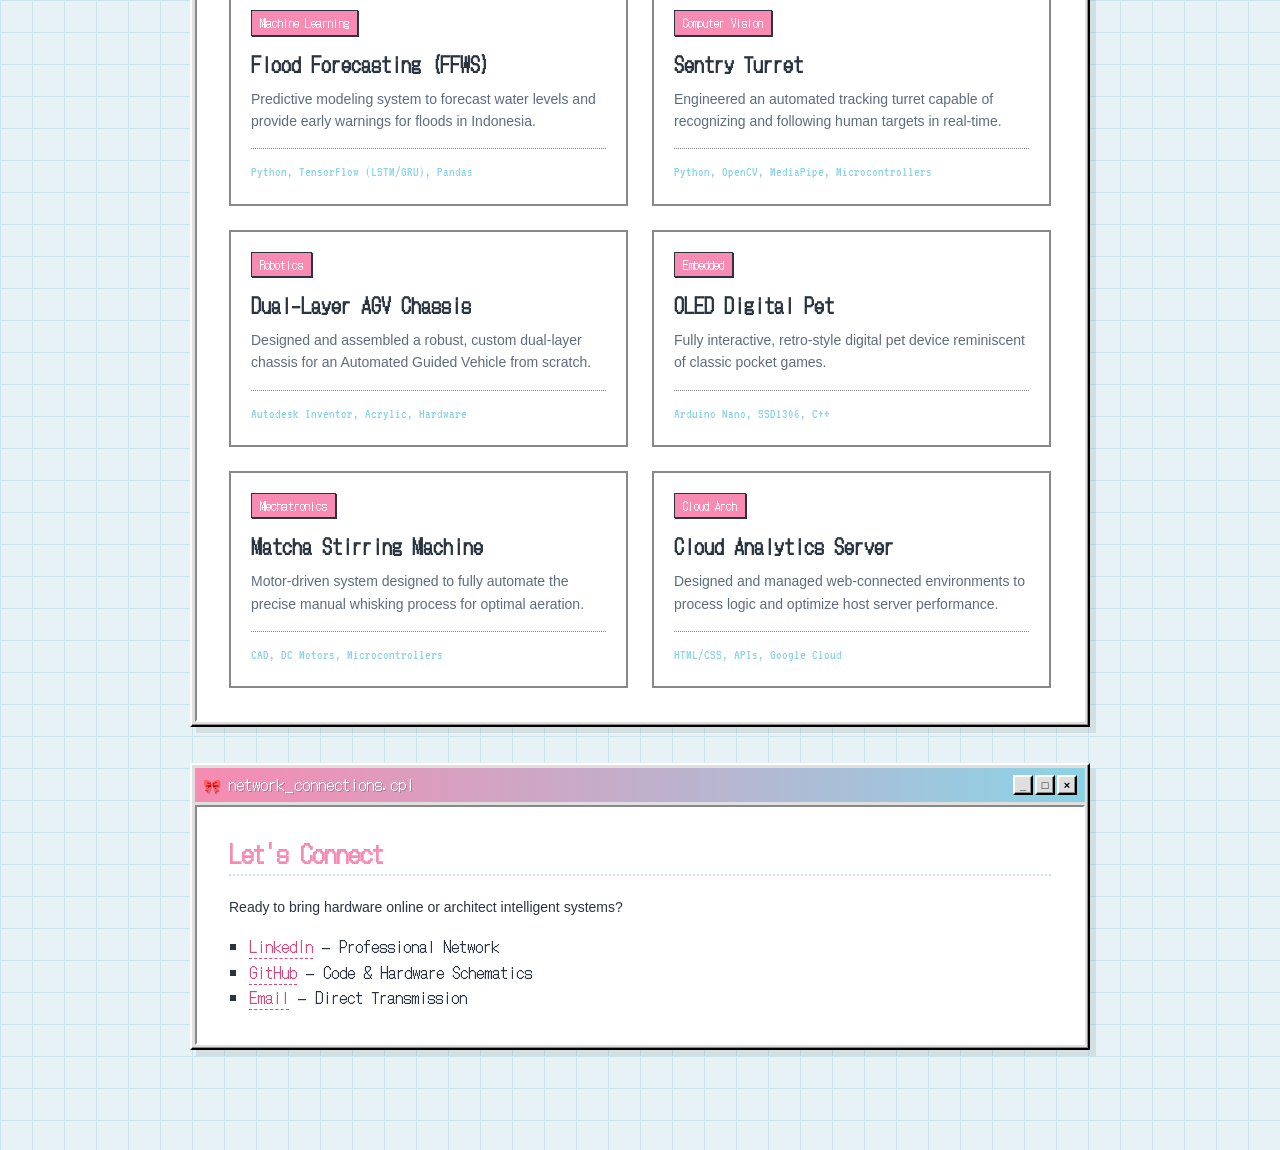
==== commit 439b6c0b: "Add Artificial Intelligence category to skills and fix index.html layout nesting" ====
--- a/PortoPDF.html
+++ b/PortoPDF.html
@@ -605,6 +605,16 @@
               <span class="skill-pill">GCP</span>
             </div>
           </div>
+          <div class="skill-box">
+            <h3>Artificial Intelligence</h3>
+            <div class="skill-pills">
+              <span class="skill-pill">Python</span>
+              <span class="skill-pill">TensorFlow</span>
+              <span class="skill-pill">Scikit-learn</span>
+              <span class="skill-pill">OpenCV</span>
+              <span class="skill-pill">MediaPipe</span>
+            </div>
+          </div>
         </div>
       </div>
     </div>
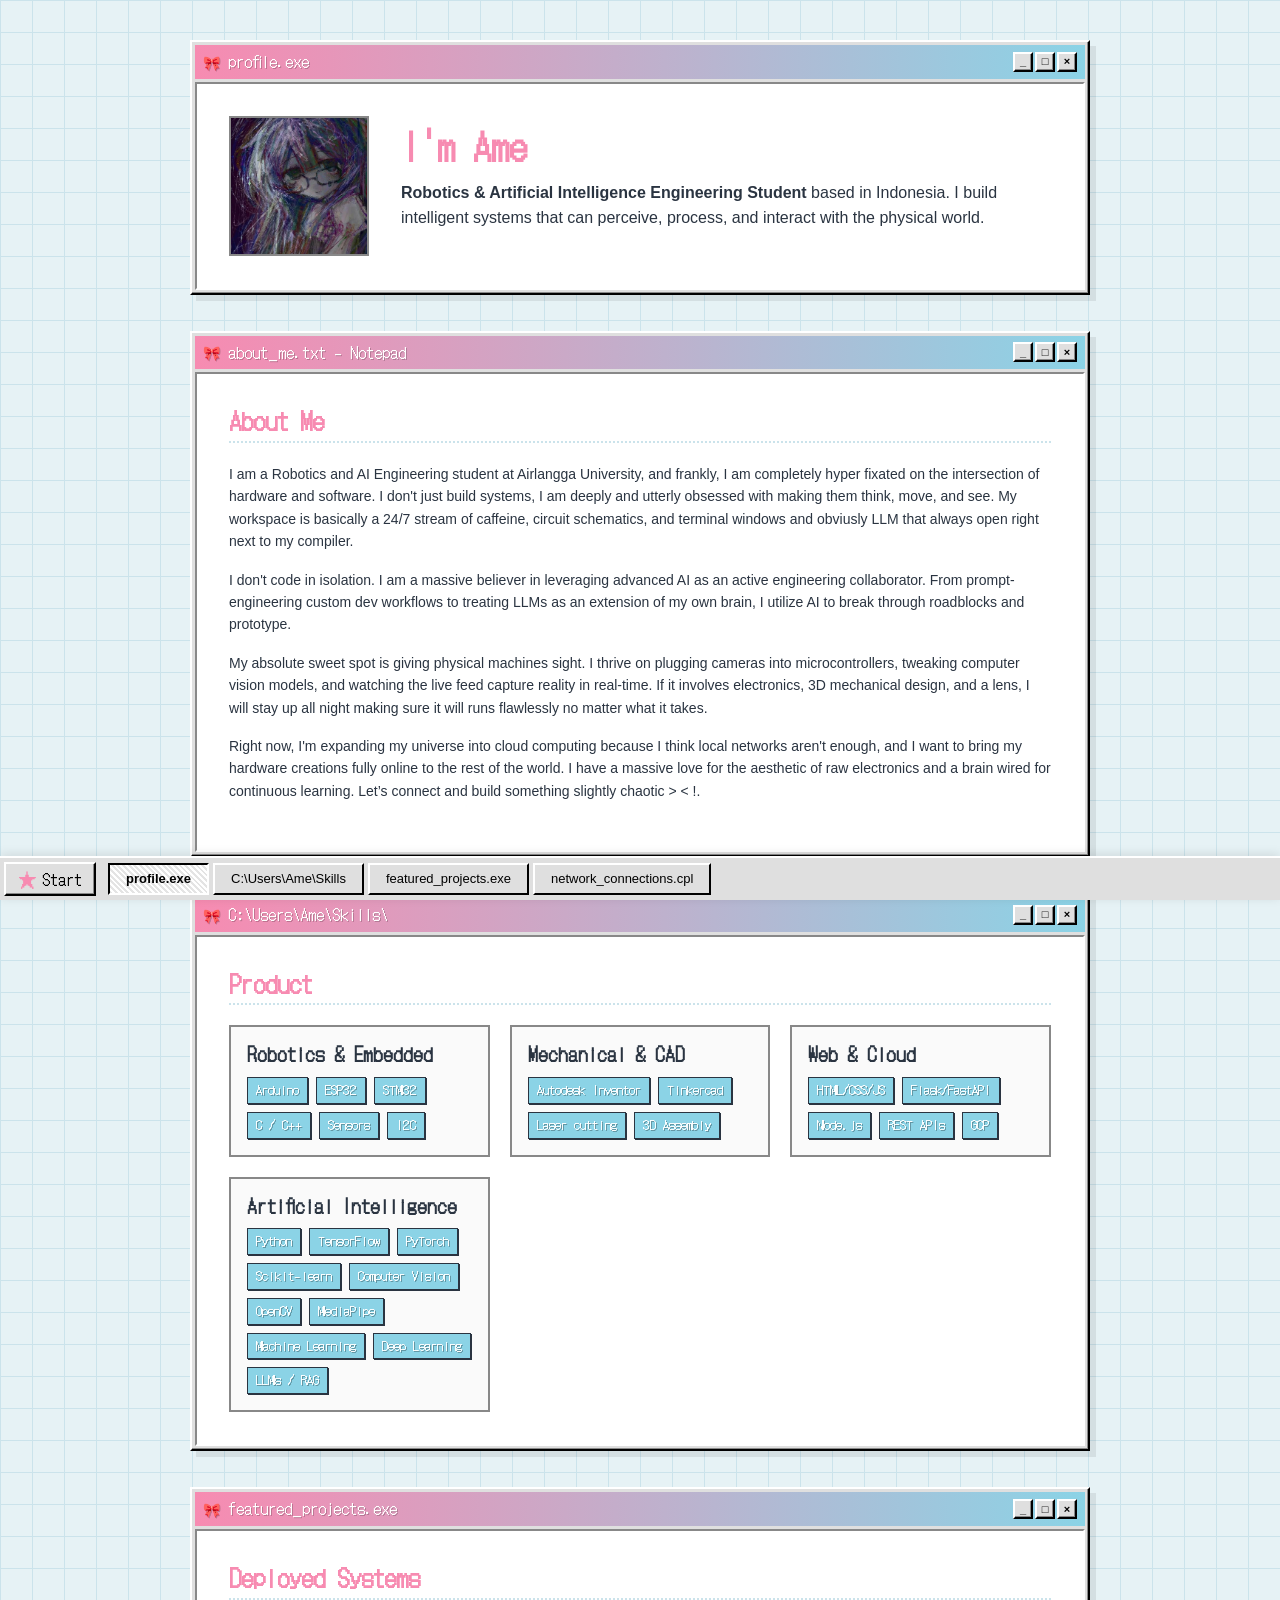
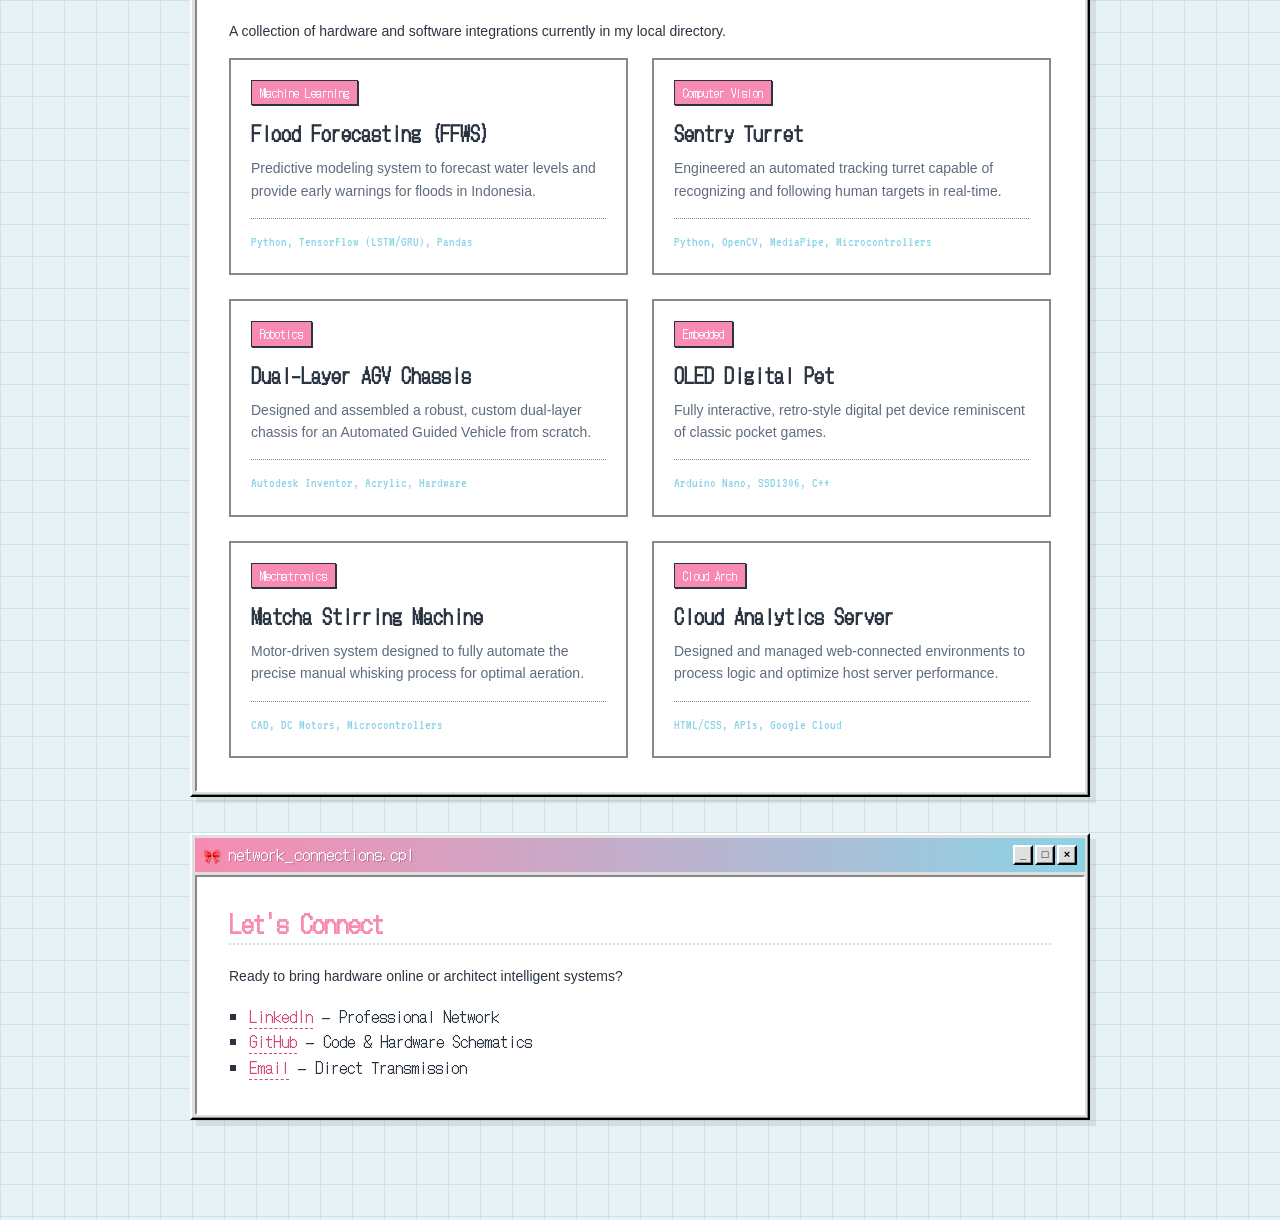
==== commit f2a46b15: "Add more skill pills to the Artificial Intelligence box" ====
--- a/PortoPDF.html
+++ b/PortoPDF.html
@@ -610,9 +610,14 @@
             <div class="skill-pills">
               <span class="skill-pill">Python</span>
               <span class="skill-pill">TensorFlow</span>
+              <span class="skill-pill">PyTorch</span>
               <span class="skill-pill">Scikit-learn</span>
+              <span class="skill-pill">Computer Vision</span>
               <span class="skill-pill">OpenCV</span>
               <span class="skill-pill">MediaPipe</span>
+              <span class="skill-pill">Machine Learning</span>
+              <span class="skill-pill">Deep Learning</span>
+              <span class="skill-pill">LLMs / RAG</span>
             </div>
           </div>
         </div>
